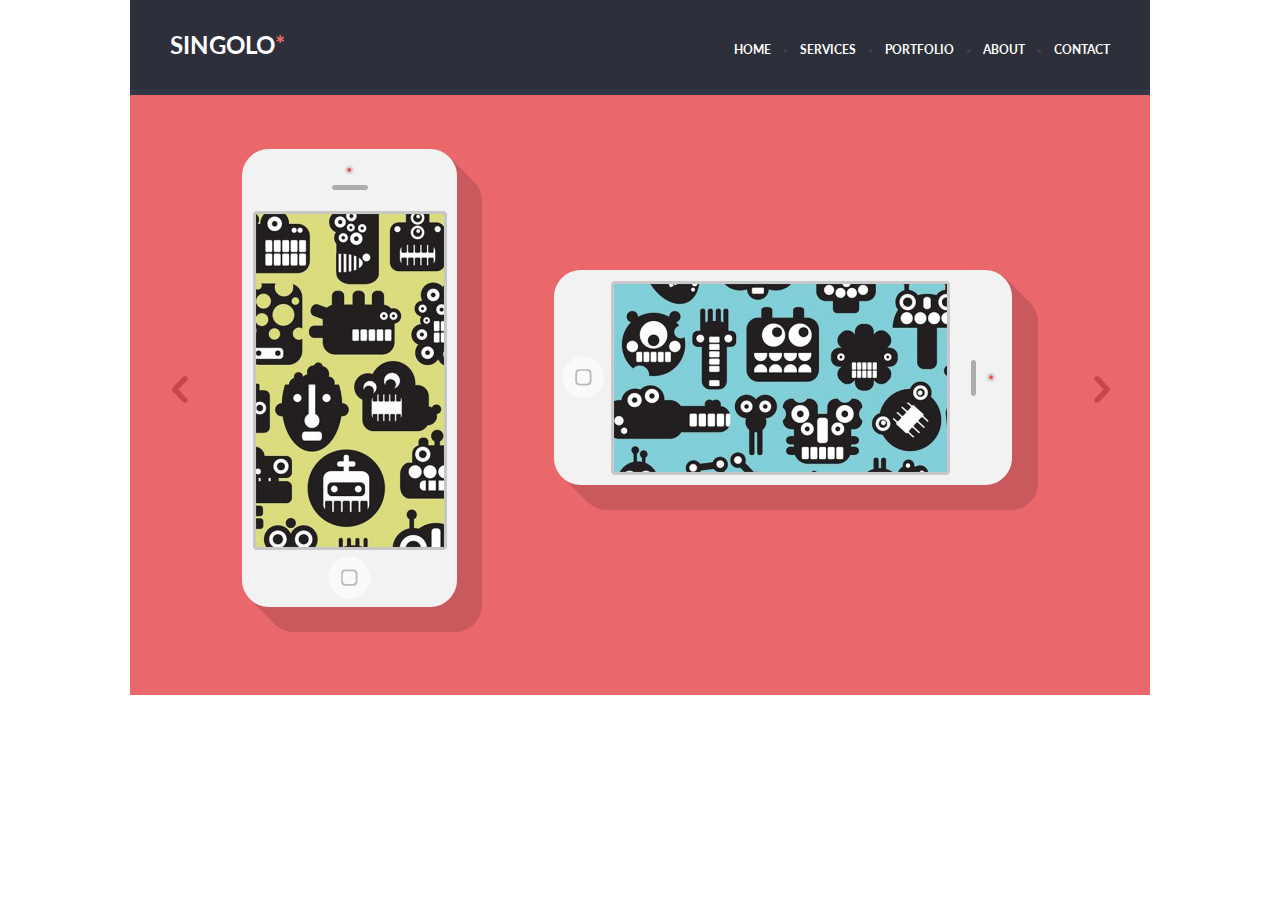
==== singolo1.html @ d1d2e1c9 "feat: add header and slider" ====
<!DOCTYPE html>
<html lang="en">
<head>
    <meta charset="UTF-8">
    <meta name="viewport" content="width=device-width, initial-scale=1.0">
    <meta http-equiv="X-UA-Compatible" content="ie=edge">
    <title>Document</title>
		<link rel="stylesheet" href="fonts.css">
		<link rel="stylesheet" href="./singolo1.css">
		<link href="https://fonts.googleapis.com/css?family=Lato:100,300,400,700,900&display=swap" rel="stylesheet">
</head>
<body>
	<div class="container">
		<header class="header">
			<div class="wrapper">
				<div class="logo">
					<h1>Singolo<span>*</span></h1>
				</div>
				<nav class="nav">
					<a class="nav-link nav-right" href="#">home</a>
					<a class="nav-link nav-right" href="#">services</a>
					<a class="nav-link nav-right" href="#">portfolio</a>
					<a class="nav-link nav-right" href="#">about</a>
					<a class="nav-link nav-left" href="#">contact</a>
				</nav>
			</div>
		</header>
		<div class="slider">
			<div class="slider-arrow1  arrow">
				<img src="./assets/images/prev.png" alt="prew">
			</div>
			<div class="slider-container">
				<div class="slider-block block1">
					<img class="slider-img1" src="./assets/images/iphone_vertical.png" alt="vertical">
				</div>
				<div class="slider-block block2">
					<img class="slider-img2" src="./assets/images/iPhone_Horizontal.png" alt="horizontal">
				</div>
			</div>
			<div class="slider-arrow2 arrow">
				<img src="./assets/images/next.png" alt="next">
			</div>
		</div>
	</div>
</body>
</html>
---- fonts.css ----
@font-face {
	font-family: 'Lato Black';
	src: url('assets/fonts/Lato-Black.eot');
	src: url('assets/fonts/Lato-Black.eot?#iefix') format('embedded-opentype'),
	url('assets/fonts/Lato-Black.woff') format('woff'),
	url('assets/fonts/Lato-Black.ttf') format('truetype');
	font-weight: normal;
	font-style: normal;
	}

@font-face {
	font-family: 'Lato Bold';
	src: url('assets/fonts/Lato-Bold.eot');
	src: url('assets/fonts/Lato-Bold.eot?#iefix') format('embedded-opentype'),
	url('assets/fonts/Lato-Bold.woff') format('woff'),
	url('assets/fonts/Lato-Bold.ttf') format('truetype');
	font-weight: normal;
	font-style: normal;
	}

@font-face {
	font-family: 'Lato Regular';
	src: url('assets/fonts/Lato-Regular.eot');
	src: url('assets/fonts/Lato-Regular.eot?#iefix') format('embedded-opentype'),
	url('assets/fonts/Lato-Regular.woff') format('woff'),
	url('assets/fonts/Lato-Regular.ttf') format('truetype');
	font-weight: normal;
	font-style: normal;
	}

@font-face {
	font-family: 'Lato Light';
	src: url('assets/fonts/Lato-Light.eot');
	src: url('assets/fonts/Lato-Light.eot?#iefix') format('embedded-opentype'),
	url('assets/fonts/Lato-Light.woff') format('woff'),
	url('assets/fonts/Lato-Light.ttf') format('truetype');
	font-weight: normal;
	font-style: normal;
	}

@font-face {
	font-family: 'Lato Thin';
	src: url('assets/fonts/Lato-Thin.eot');
	src: url('assets/fonts/Lato-Thin.eot?#iefix') format('embedded-opentype'),
	url('assets/fonts/Lato-Thin.woff') format('woff'),
	url('assets/fonts/Lato-Thin.ttf') format('truetype');
	font-weight: normal;
	font-style: normal;
	}
---- singolo1.css ----
*{
	margin: 0;
	padding: 0;
}

.container{
	width: 1020px;
	margin: 0 auto;
	font-family: 'Lato', sans-serif;
}

/*HEADER*/
.header {
  display: flex;
  align-items: center;
  min-height: 89px;
  border-bottom: 6px solid #323746;
  padding: 0 40px;
  background-color: #2d303a;
}

.wrapper {
  display: flex;
  justify-content: space-between;
  width: 100%;
  font-weight: 700;
  text-transform: uppercase;
}

.logo{
	user-select: none;
}
.logo h1 {
  font-size: 24px;
  letter-spacing: 0.2px;
  color: white;
}

.logo span {
  color: #f06c64;
}

.nav {
	align-self: center;
	margin-top: 8px;
	
}

.nav-link {
  display: inline-block;
  padding:0 0 3px 25px;
  font-size: 12px;
  letter-spacing: 0.01px;
  color: white;
	text-decoration: none;
	transition: color 0.3s ease;
	position: relative;
	user-select: none;
}

.nav-link:hover {
  color: #f06c64;
}

.nav-right::after{
	content: "";
	background-color: #434759;
	width: 3px;
	height: 3px;
	border-radius: 50%;

	position: absolute;
	top: 50%;
	right: -16px;

	transform: translateY(-50%);
}

/*SLIDER*/
.slider{
	position: relative;
	height: 600px;
	background-color: #ea676b;
}

.slider-container{
	height: 600px;
	display: flex;
	flex-direction: row;
	justify-content: center;
	align-items: center;
}

.slider-block{
	margin-right: 36px;
	margin-left: 36px;
	margin-top: -7px;
}

.block1{
	margin-top: -6px;
	
}

.arrow{
	position: absolute;
	display: inline-block;
	margin-top: -19px;
	cursor: pointer;
}

.slider-arrow1{
	top: 50%;
	left: 42px;
}

.slider-arrow2{
	top: 50%;
	right: 40px;
}
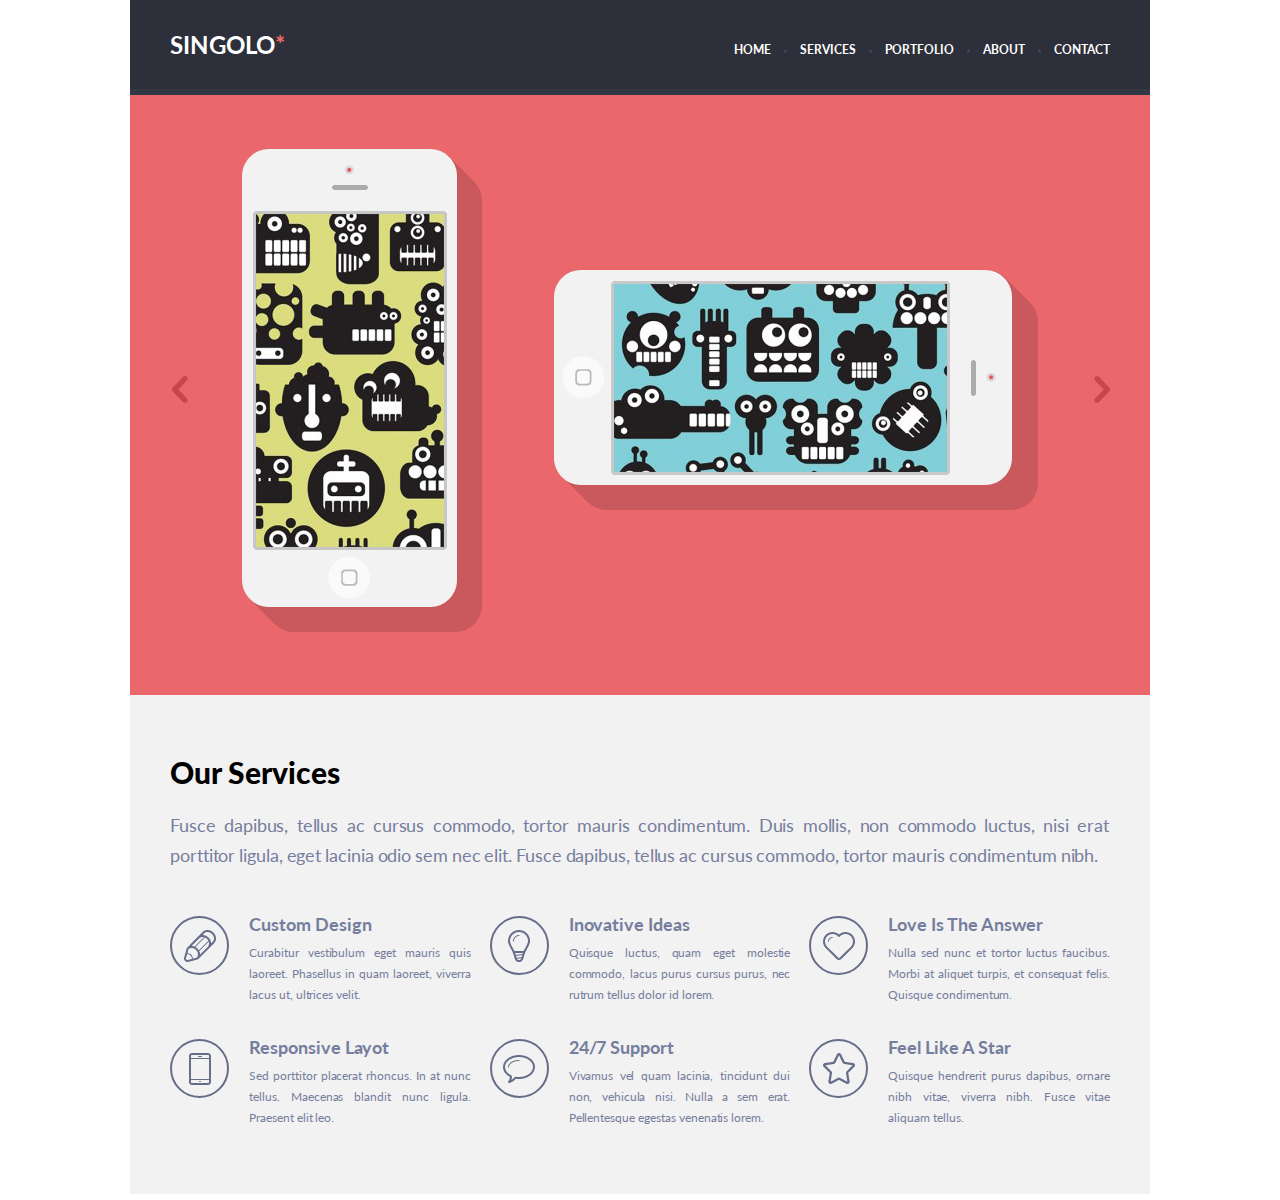
==== commit 707452c7: "feat: add services block" ====
--- a/singolo1.html
+++ b/singolo1.html
@@ -41,6 +41,74 @@
 				<img src="./assets/images/next.png" alt="next">
 			</div>
 		</div>
+		<section class="services">
+      <h2 class="services-h2">Our Services</h2>
+      <p class="services-p">Fusce dapibus, tellus ac cursus commodo, tortor mauris condimentum. Duis mollis, non commodo
+      luctus, nisi erat porttitor ligula, eget lacinia odio sem nec elit. Fusce dapibus, tellus ac cursus
+      commodo, tortor mauris condimentum nibh.</p>
+      <div class="grid-wrapper">
+        <div class="service">
+          <div class="service-img">
+            <img src="assets/images/pen.png" alt="pencil">
+          </div class="service-img">
+          <div class="text-wrapper">
+            <h3 class="service-h3">Custom Design</h3>
+            <p class="service-descr">Curabitur vestibulum eget mauris quis laoreet. Phasellus in quam laoreet, viverra lacus
+            ut, ultrices velit.</p>
+          </div>
+        </div>
+        <div class="service">
+          <div class="service-img">
+            <img src="assets/images/bulb.png" alt="bulb">
+          </div class="service-img">
+          <div class="text-wrapper">
+            <h3 class="service-h3">Inovative Ideas</h3>
+            <p class="service-descr">Quisque luctus, quam eget molestie commodo, lacus purus cursus purus, nec rutrum tellus
+            dolor id lorem.</p>
+          </div>
+        </div>
+        <div class="service">
+          <div class="service-img">
+            <img src="assets/images/heart.png" alt="heart">
+          </div class="service-img">
+          <div class="text-wrapper">
+            <h3 class="service-h3">Love Is The Answer</h3>
+            <p class="service-descr">Nulla sed nunc et tortor luctus faucibus. Morbi at aliquet turpis, et consequat
+            felis. Quisque condimentum.</p>
+          </div>
+        </div>                
+        <div class="service service-bottom">
+          <div class="service-img">
+            <img src="assets/images/phone.png" alt="phone">
+          </div class="service-img">
+          <div class="text-wrapper">
+            <h3 class="service-h3">Responsive Layot</h3>
+            <p class="service-descr">Sed porttitor placerat rhoncus. In at nunc tellus. Maecenas blandit nunc ligula. Praesent
+            elit leo.</p>
+          </div>
+        </div>
+        <div class="service service-bottom">
+          <div class="service-img">
+            <img src="assets/images/bubble.png" alt="bubble">
+          </div class="service-img">
+          <div class="text-wrapper">
+            <h3 class="service-h3">24/7 Support</h3>
+            <p class="service-descr">Vivamus vel quam lacinia, tincidunt dui non, vehicula nisi. Nulla a sem erat. Pellentesque
+            egestas venenatis lorem.</p>
+          </div>
+        </div>        
+        <div class="service service-bottom">
+          <div class="service-img">
+            <img src="assets/images/star.png" alt="star">
+          </div class="service-img">
+          <div class="text-wrapper">
+            <h3 class="service-h3">Feel Like A Star</h3>
+            <p class="service-descr">Quisque hendrerit purus dapibus, ornare nibh vitae, viverra nibh. Fusce vitae aliquam
+            tellus.</p>
+          </div>
+        </div>
+      </div>
+    </section>
 	</div>
 </body>
 </html>--- a/singolo1.css
+++ b/singolo1.css
@@ -117,4 +117,76 @@
 .slider-arrow2{
 	top: 50%;
 	right: 40px;
-}+}
+
+/*SERVICES*/
+
+.services {  
+  padding: 59px 40px;
+  border-bottom: 6px solid white;
+  letter-spacing: -0.04px;
+  background-color: #f2f2f2;
+}
+
+.services h2 {
+  font-size: 30px;
+  font-weight: 900;
+}
+
+.services-p {
+  font-size: 18px;
+  color: rgb(118, 126, 158);
+  line-height: 1.667;
+  text-align: justify;
+  width: 939px;
+  margin-top: 20px;
+	word-spacing: -1px;
+	font-weight: normal;
+	letter-spacing: -0.005rem;  
+}
+
+.grid-wrapper {
+  display: grid;
+  grid-template-columns: repeat(3, 32%);
+  grid-column-gap: 2%;
+}
+
+.service {
+  display: flex;
+	padding: 46px 0 7px 0;
+	box-sizing: border-box;
+}
+
+.service-bottom{
+	padding-top: 27px;
+}
+
+
+.service-img {
+  display: flex;
+  justify-content: center;
+  align-items: center;
+  min-width: 55px;
+  height: 55px;
+  border: 2px solid #666d89;
+  border-radius: 100%;
+}
+
+.text-wrapper {
+  margin-top: -3px;
+  padding-left: 20px;
+}
+
+.service-h3{
+  padding-bottom: 7px;
+	font-size: 18px;
+	color: #767e9e;
+}
+
+.service-descr{
+	color: #767e9e;
+	font-size: 12px;
+	line-height: 21px;
+	text-align: justify;
+}
+
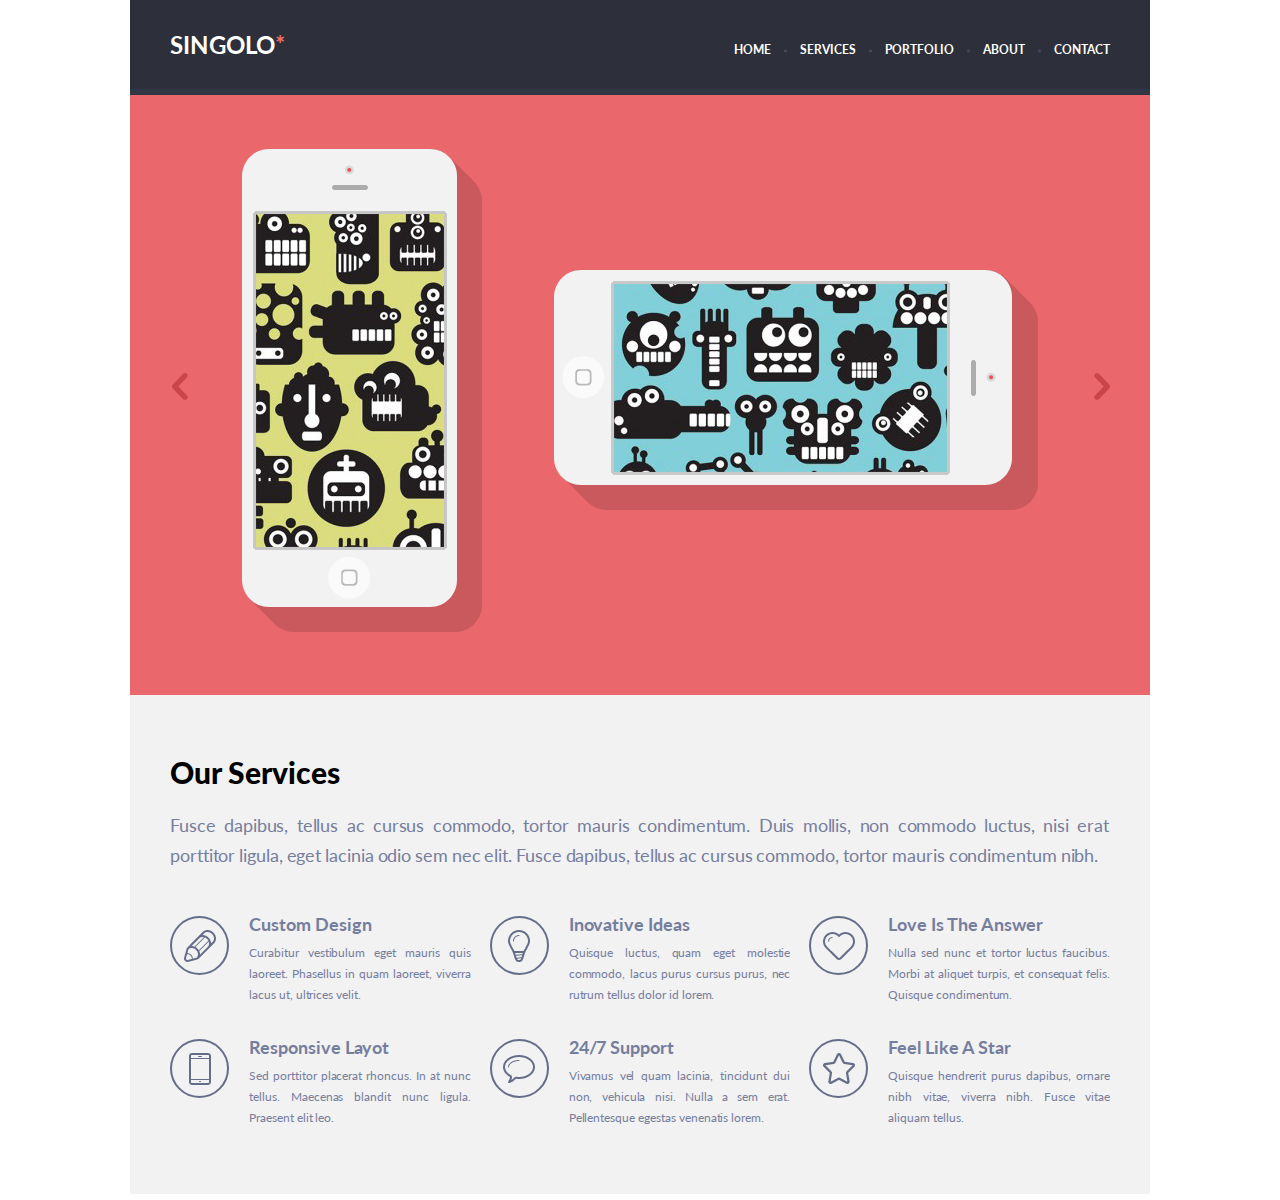
==== commit 972adc37: "fix: fix validator errors" ====
--- a/singolo1.html
+++ b/singolo1.html
@@ -50,7 +50,7 @@
         <div class="service">
           <div class="service-img">
             <img src="assets/images/pen.png" alt="pencil">
-          </div class="service-img">
+          </div>
           <div class="text-wrapper">
             <h3 class="service-h3">Custom Design</h3>
             <p class="service-descr">Curabitur vestibulum eget mauris quis laoreet. Phasellus in quam laoreet, viverra lacus
@@ -60,7 +60,7 @@
         <div class="service">
           <div class="service-img">
             <img src="assets/images/bulb.png" alt="bulb">
-          </div class="service-img">
+          </div>
           <div class="text-wrapper">
             <h3 class="service-h3">Inovative Ideas</h3>
             <p class="service-descr">Quisque luctus, quam eget molestie commodo, lacus purus cursus purus, nec rutrum tellus
@@ -70,7 +70,7 @@
         <div class="service">
           <div class="service-img">
             <img src="assets/images/heart.png" alt="heart">
-          </div class="service-img">
+          </div>
           <div class="text-wrapper">
             <h3 class="service-h3">Love Is The Answer</h3>
             <p class="service-descr">Nulla sed nunc et tortor luctus faucibus. Morbi at aliquet turpis, et consequat
@@ -80,7 +80,7 @@
         <div class="service service-bottom">
           <div class="service-img">
             <img src="assets/images/phone.png" alt="phone">
-          </div class="service-img">
+          </div>
           <div class="text-wrapper">
             <h3 class="service-h3">Responsive Layot</h3>
             <p class="service-descr">Sed porttitor placerat rhoncus. In at nunc tellus. Maecenas blandit nunc ligula. Praesent
@@ -90,7 +90,7 @@
         <div class="service service-bottom">
           <div class="service-img">
             <img src="assets/images/bubble.png" alt="bubble">
-          </div class="service-img">
+          </div>
           <div class="text-wrapper">
             <h3 class="service-h3">24/7 Support</h3>
             <p class="service-descr">Vivamus vel quam lacinia, tincidunt dui non, vehicula nisi. Nulla a sem erat. Pellentesque
@@ -100,7 +100,7 @@
         <div class="service service-bottom">
           <div class="service-img">
             <img src="assets/images/star.png" alt="star">
-          </div class="service-img">
+          </div>
           <div class="text-wrapper">
             <h3 class="service-h3">Feel Like A Star</h3>
             <p class="service-descr">Quisque hendrerit purus dapibus, ornare nibh vitae, viverra nibh. Fusce vitae aliquam
--- a/singolo1.css
+++ b/singolo1.css
@@ -79,8 +79,9 @@
 /*SLIDER*/
 .slider{
 	position: relative;
-	height: 600px;
+	height: 594px;
 	background-color: #ea676b;
+	border-bottom: 6px solid #ea676b;
 }
 
 .slider-container{
@@ -125,7 +126,7 @@
   padding: 59px 40px;
   border-bottom: 6px solid white;
   letter-spacing: -0.04px;
-  background-color: #f2f2f2;
+	background-color: #f2f2f2;
 }
 
 .services h2 {
